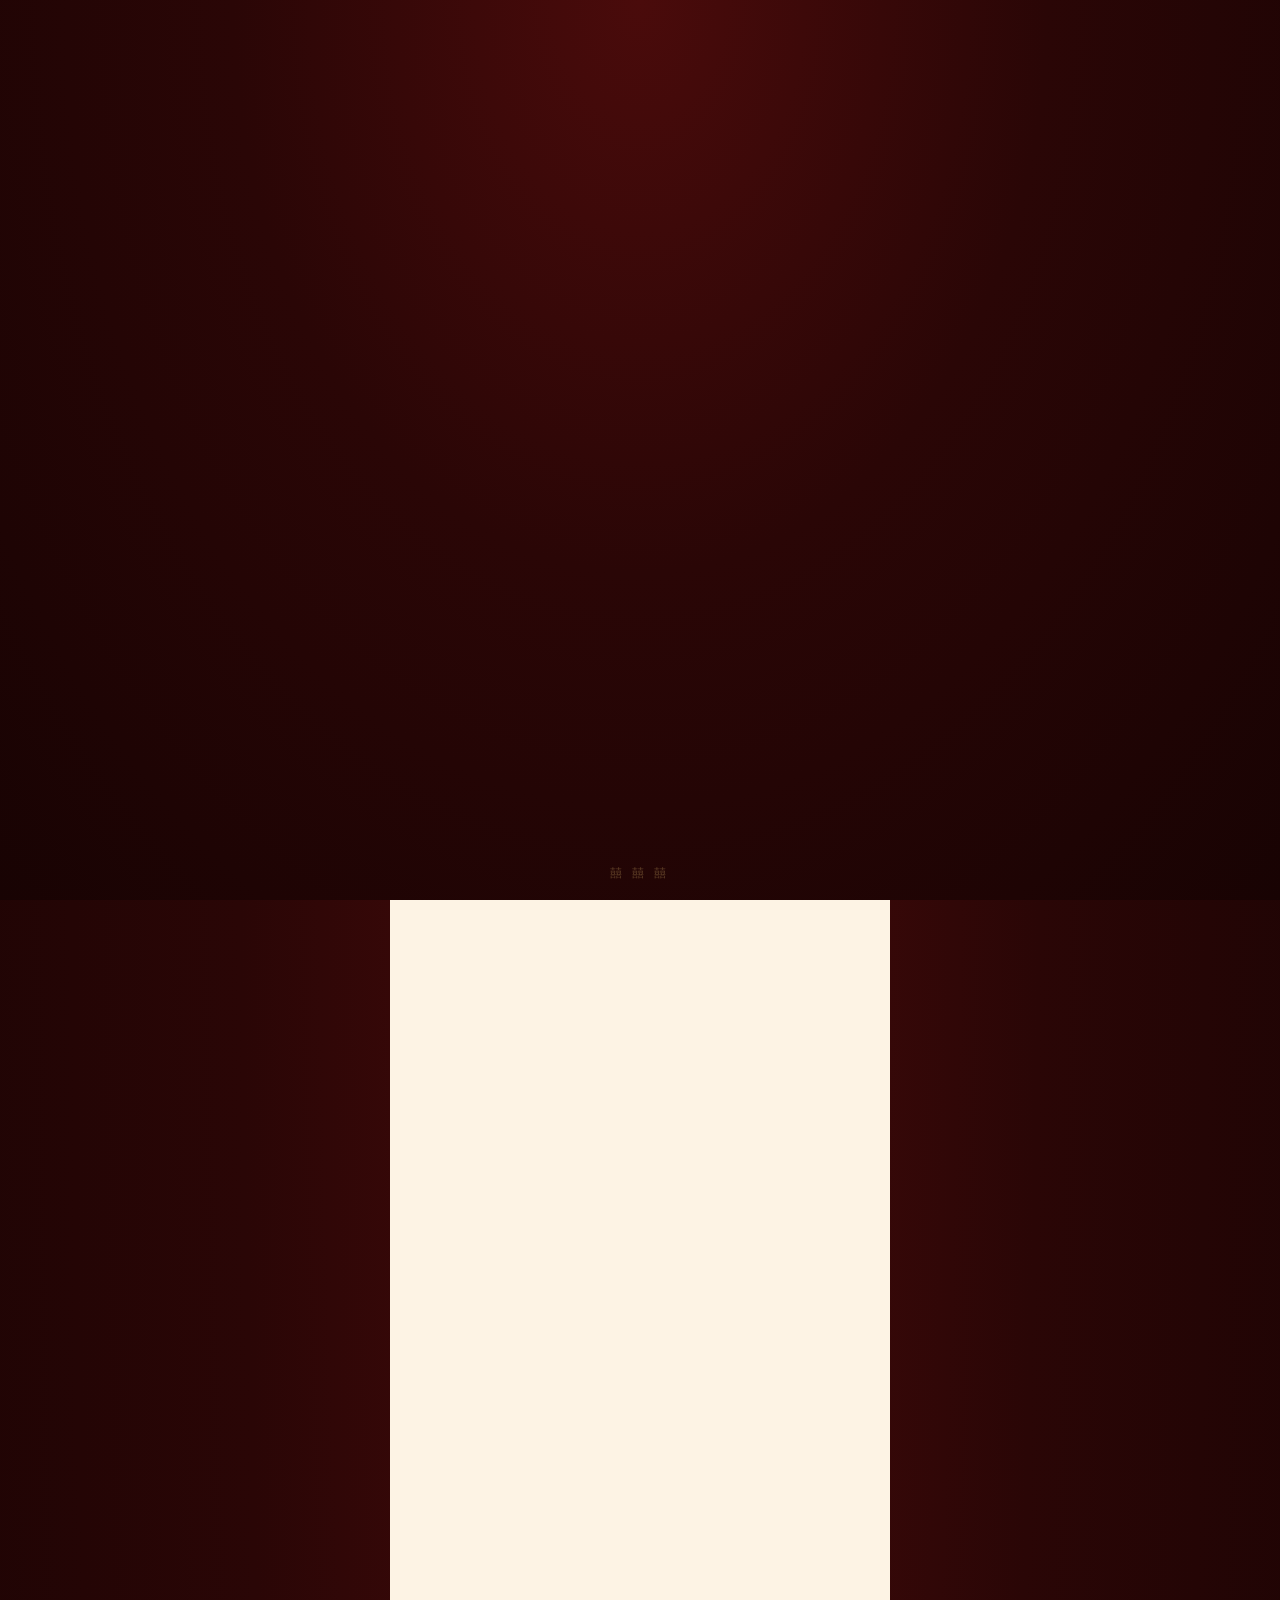
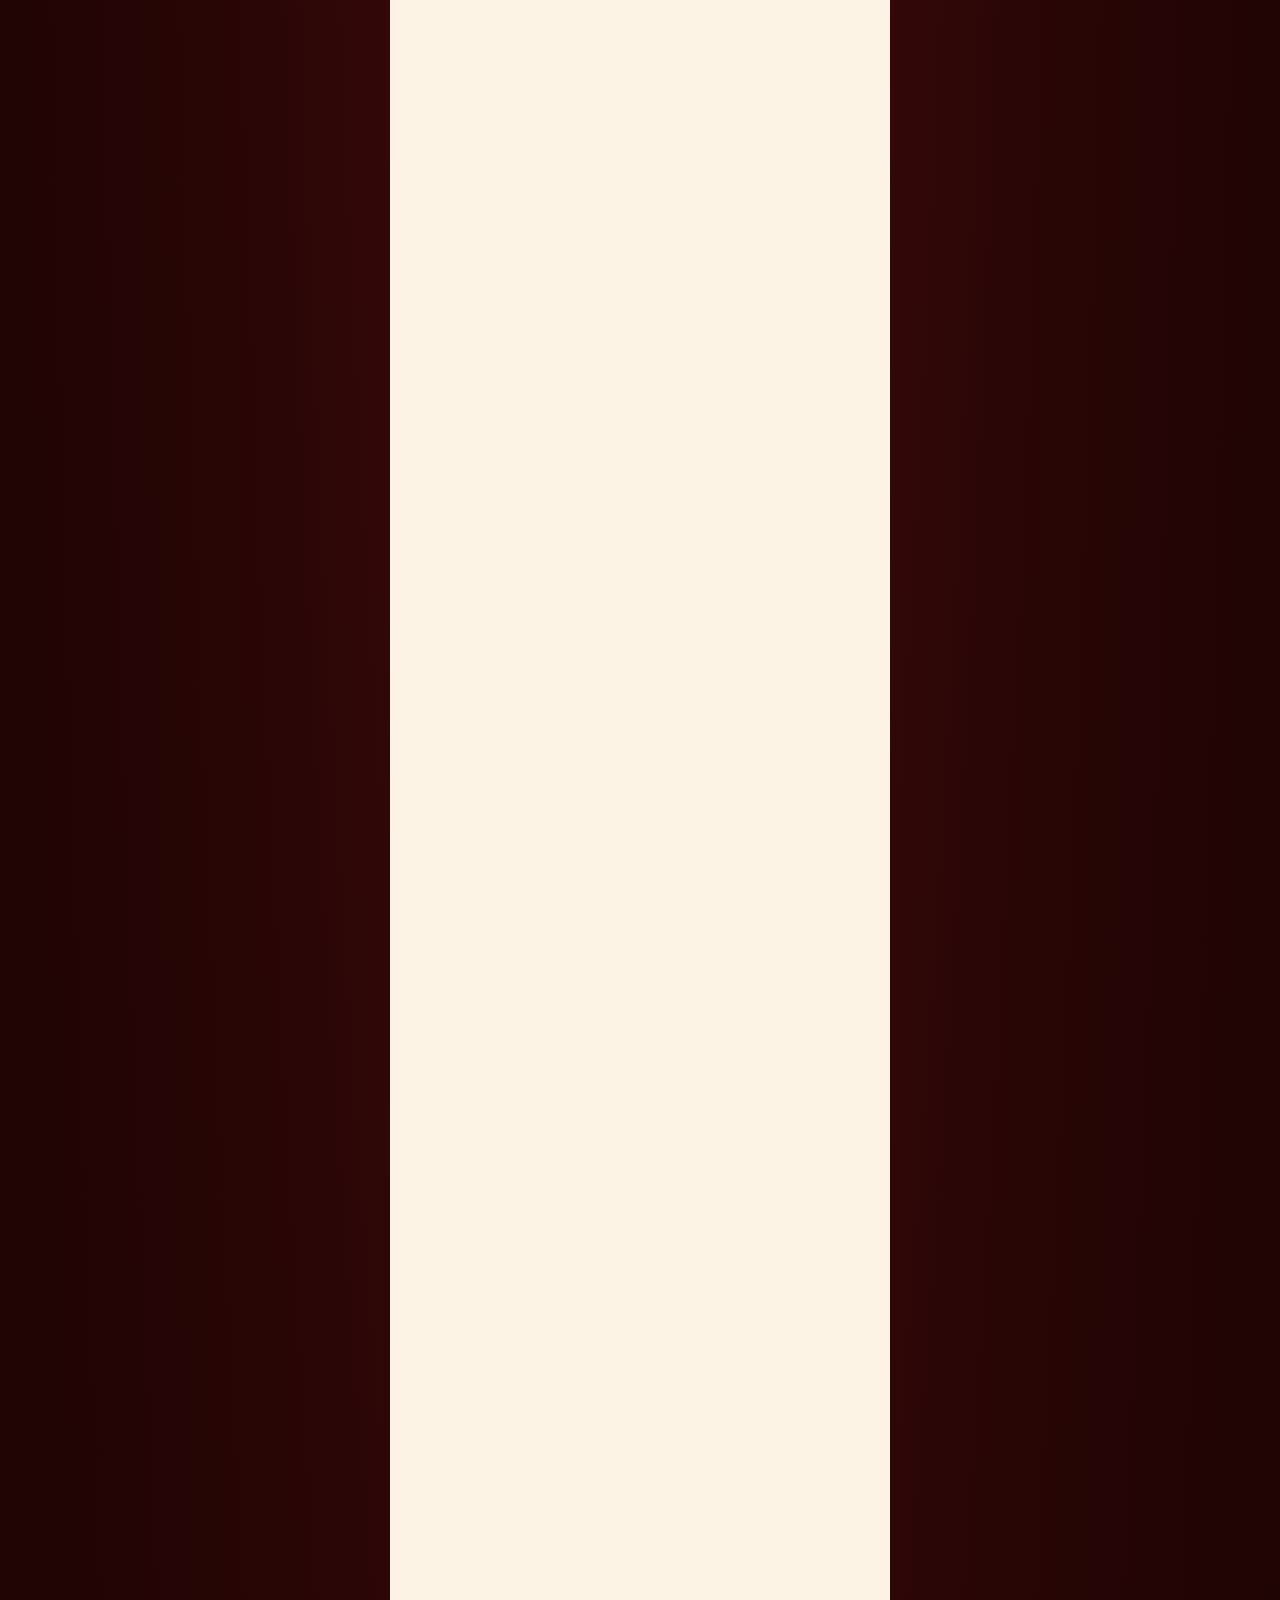
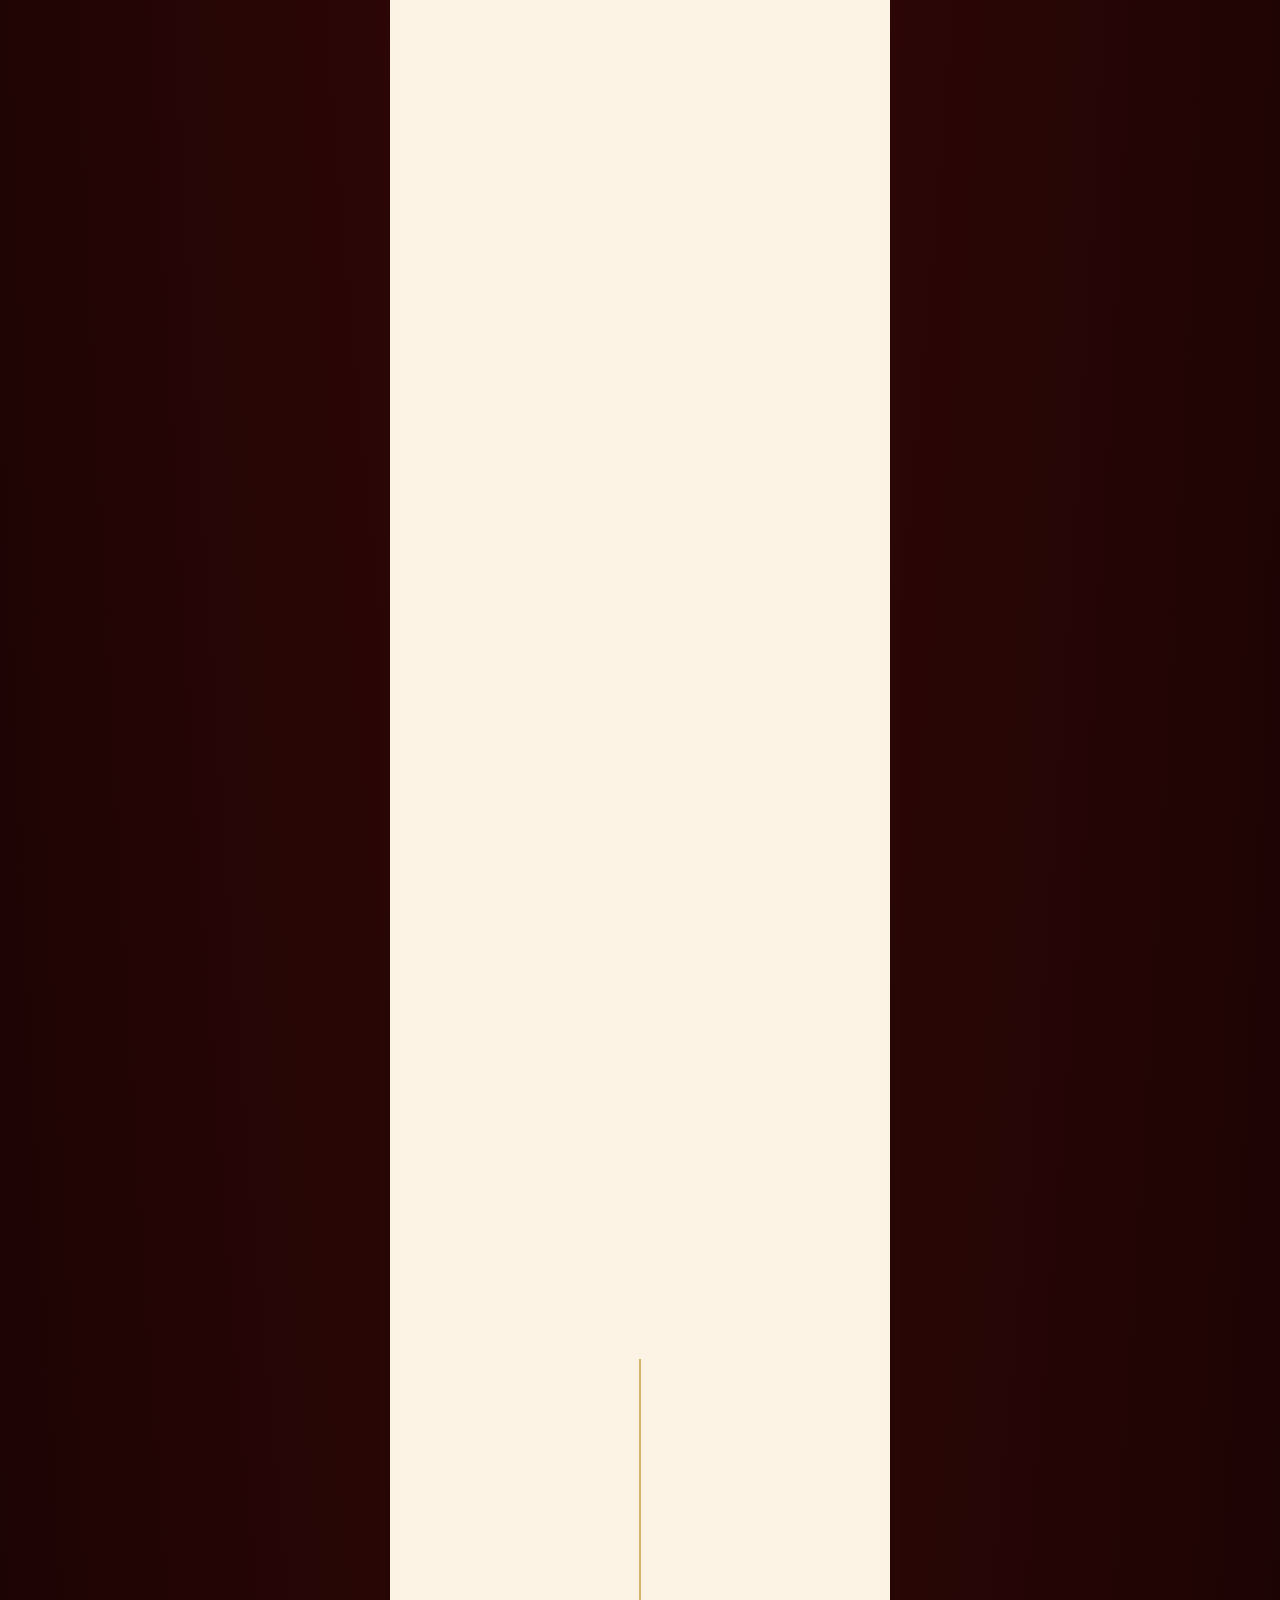
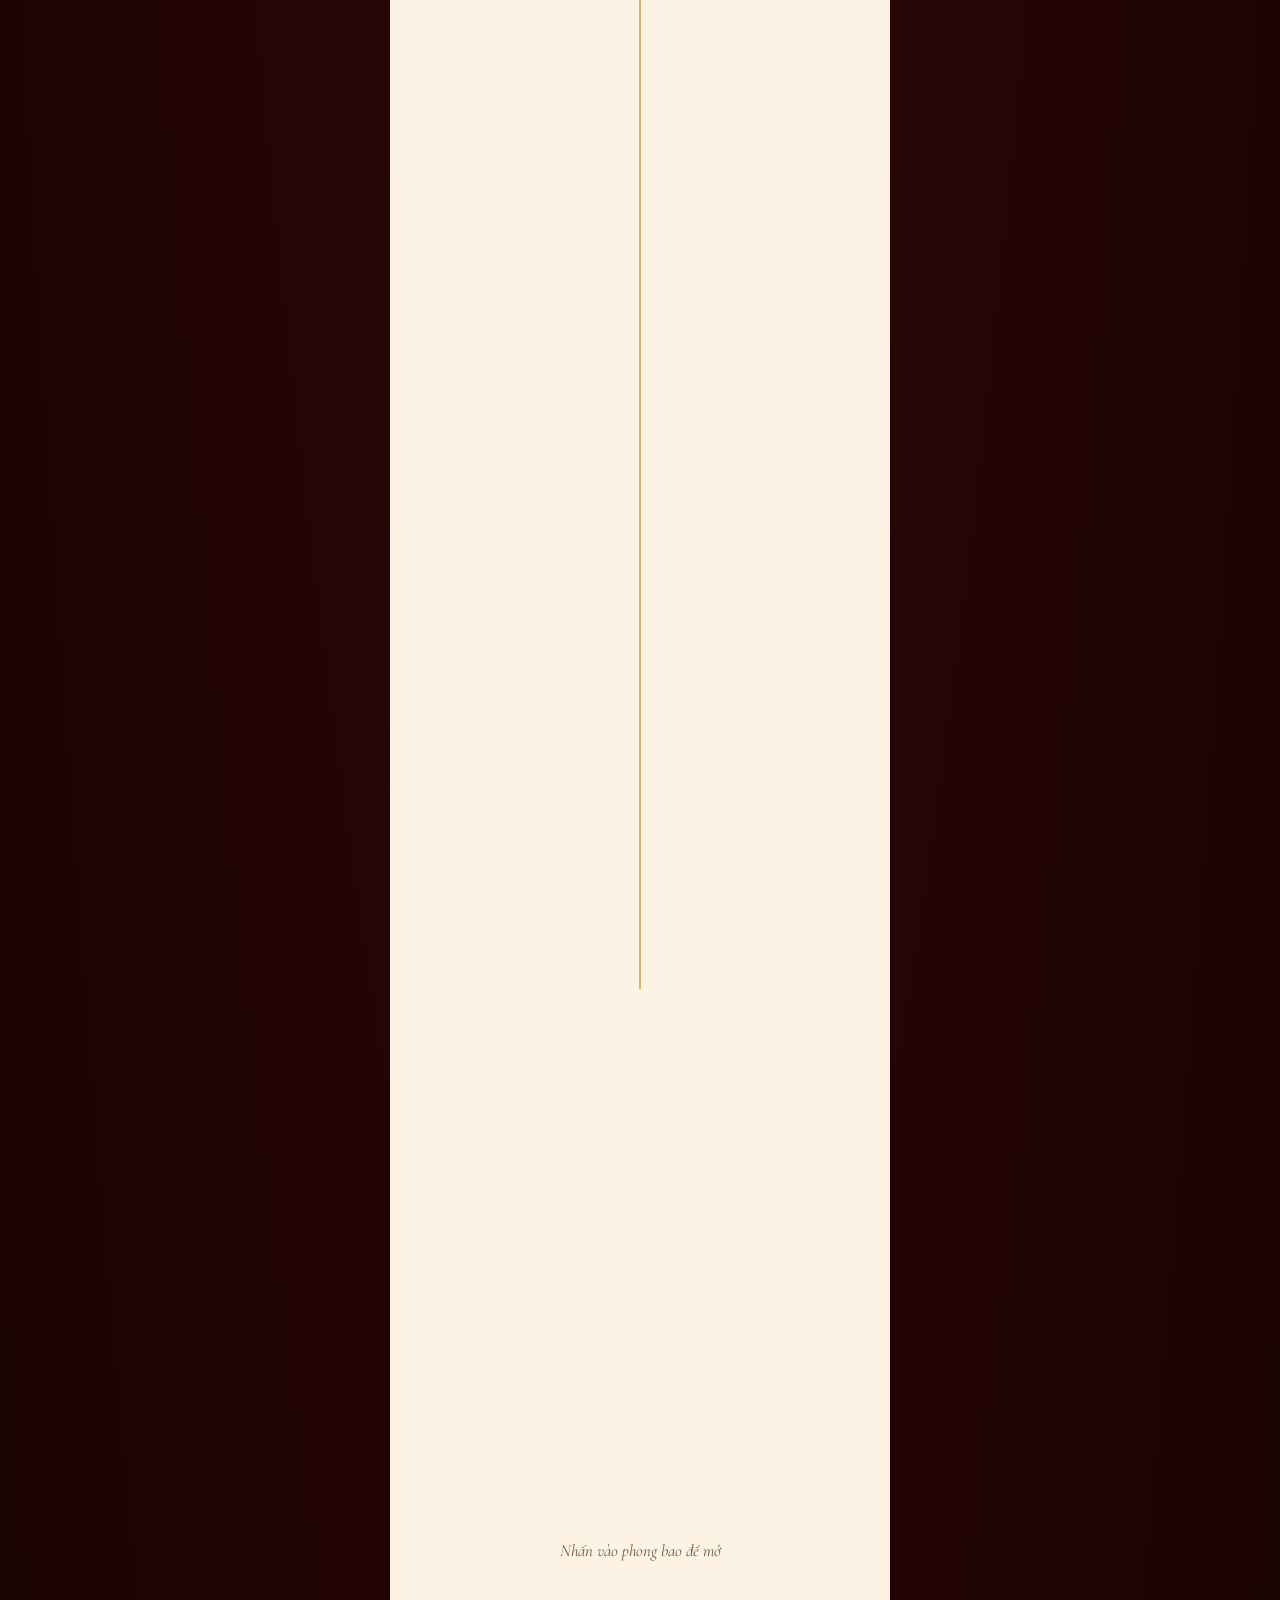
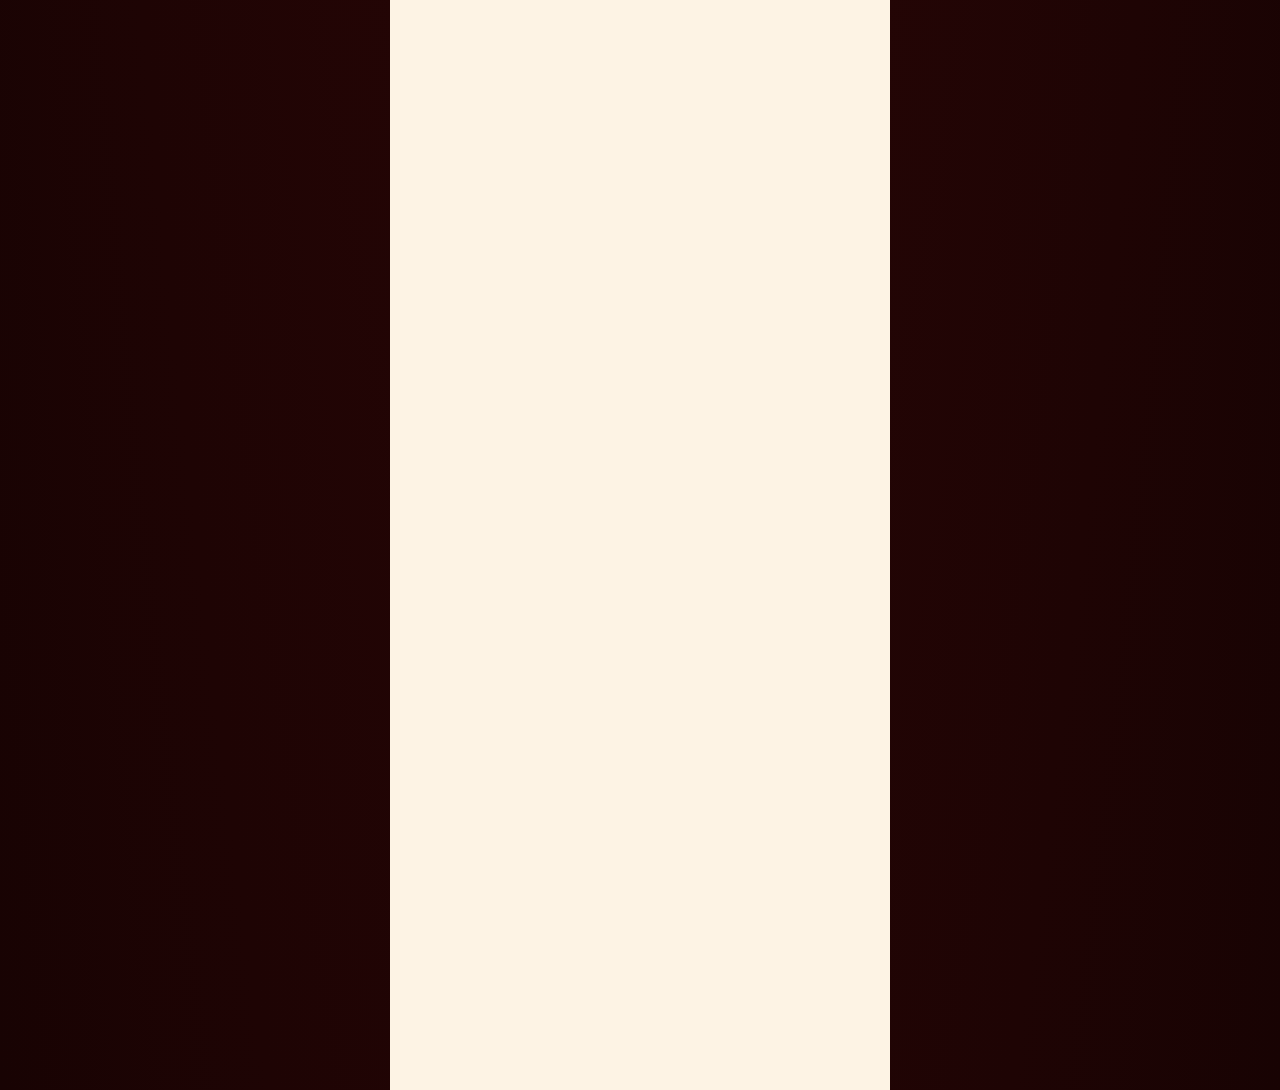
==== index.html @ af1bd942 "first commit" ====
<!DOCTYPE html>
<html lang="vi">
<head>
    <meta charset="UTF-8">
    <meta name="viewport" content="width=device-width, initial-scale=1.0">
    <title>Gia Khánh &amp; Quỳnh Anh — Thiệp Cưới</title>

    <link rel="preconnect" href="https://fonts.googleapis.com">
    <link href="https://fonts.googleapis.com/css2?family=Cormorant+Garamond:ital,wght@0,400;0,500;0,600;1,500&family=Libre+Baskerville:ital,wght@0,400;0,700&family=Inter:wght@300;400;500;600&display=swap"
          rel="stylesheet">
    <link href="https://cdn.jsdelivr.net/npm/bootstrap@5.3.3/dist/css/bootstrap.min.css" rel="stylesheet">
    <link rel="stylesheet" href="./assets/css/style.css">
</head>
<body>

<canvas id="petal-canvas"></canvas>
<canvas id="dust-canvas"></canvas>

<!-- ============ INTRO ============ -->
<div id="intro">
    <div id="invite-card">
        <div class="pattern-corner tl"></div>
        <div class="pattern-corner br"></div>

        <div class="badge-emblem" id="badge">
            <svg viewBox="0 0 60 60">
                <circle cx="30" cy="30" r="27" fill="none" stroke="#7A0C14" stroke-width="1.4"/>
                <circle cx="30" cy="30" r="21" fill="none" stroke="#7A0C14" stroke-width="1"/>
                <text x="30" y="38" text-anchor="middle" font-size="22" font-family="Libre Baskerville, serif" fill="#7A0C14">囍</text>
            </svg>
        </div>

        <!-- Tên, ngày mời, "Thân mời" được render bởi Render.renderIntro() (render.js) -->
        <h1 class="invite-names" id="names"></h1>

        <div class="divider-row" id="divider">
            <span class="line"></span>
            <span class="glyph">❀</span>
            <span class="line"></span>
        </div>

        <div class="invite-date" id="date"></div>
        <div class="invite-than-moi" id="thanmoi"></div>

        <button id="open-btn">Mở thiệp</button>
    </div>

    <div class="seal-bottom">
        <div class="glyphs">囍 囍 囍</div>
    </div>
</div>

<!-- ============ AUDIO ============ -->
<audio id="bg-music" loop preload="auto">
    <source src="./assets/audio/beautiful-in-white.mp3" type="audio/mpeg">
</audio>

<div id="music-toggle" title="Nhạc nền">
    <svg class="icon-play" viewBox="0 0 24 24">
        <rect x="4" y="10" width="3" height="6" rx="1"/>
        <rect x="10.5" y="6" width="3" height="14" rx="1"/>
        <rect x="17" y="9" width="3" height="8" rx="1"/>
    </svg>
    <svg class="icon-pause" viewBox="0 0 24 24">
        <path d="M6 5h4v14H6zM14 5h4v14h-4z"/>
    </svg>
</div>

<!-- ============ CONTENT ============ -->
<div id="content">

    <!-- ===== SECTION 1 ===== -->
    <section id="section-1">
        <div class="s1-banner">
            <div class="s1-welcome" data-reveal>Welcome To Our Wedding</div>

            <!-- Tên + vai trò cô dâu chú rể được render bởi Render.renderSection1() -->
            <div class="s1-names-row" data-reveal-scale>
                <div class="s1-side">
                    <div class="s1-role"></div>
                    <div class="s1-name"></div>
                </div>
                <div class="s1-emblem">
                    <svg viewBox="0 0 60 60">
                        <text x="30" y="40" text-anchor="middle" font-size="45" font-family="Libre Baskerville, serif"  fill="#F3D98B">囍</text>
                    </svg>
                </div>
                <div class="s1-side">
                    <div class="s1-role"></div>
                    <div class="s1-name"></div>
                </div>
            </div>
            <div class="s1-tagline" data-reveal>
                <svg viewBox="0 0 300 60" class="tagline-svg">
                    <path id="archPath" d="M 20,55 A 130,130 0 0 1 280,55" fill="none"/>
                    <text font-size="13" letter-spacing="4" fill="#F3D98B">
                        <textPath href="#archPath" startOffset="50%" text-anchor="middle"></textPath>
                    </text>
                </svg>
            </div>
        </div>

        <div class="s1-photo-wrap" data-reveal-scale>
            <div class="s1-photo-arch">
                <img src="" alt="">
            </div>
        </div>

        <div class="s1-info-banner" data-reveal-left>Thông Tin Lễ Cưới</div>

        <!-- Thông tin cha mẹ hai bên được render bởi Render.renderSection1() -->
        <div class="s1-parents-row">
            <div class="s1-parents-col" data-reveal-left>
                <div class="s1-parents-label"></div>
                <div class="s1-parents-name"></div>
                <div class="s1-parents-name"></div>
                <div class="s1-parents-addr"></div>
            </div>
            <div class="s1-parents-divider"></div>
            <div class="s1-parents-col" data-reveal-right>
                <div class="s1-parents-label"></div>
                <div class="s1-parents-name"></div>
                <div class="s1-parents-name"></div>
                <div class="s1-parents-addr"></div>
            </div>
        </div>
    </section>
    <section class="content-wrap">
        <div class="content-eyebrow" data-reveal-scale>
            <p>SAVE THE DATE</p>
        </div>

        <!-- Khối "save the date" được render bởi Render.renderSaveTheDate() -->
        <div class="couple-block" data-reveal-scale>
            <h2 class="content-title"></h2>
            <div class="couple-divider">❦</div>
            <h2 class="content-title"></h2>
        </div>
        <div class="content-divider" data-reveal-line></div>
        <div class="ceremony-block" data-reveal-flip>
            <div class="ceremony-label"></div>
            <div class="ceremony-place"></div>
            <div class="ceremony-time"></div>
        </div>
        <div class="content-divider" data-reveal-line></div>
        <div class="date-card" data-reveal-pop>
            <div class="weekday"></div>
            <div class="day"></div>
            <div class="month"></div>
            <div class="year"></div>
            <div class="lunar"></div>
        </div>
        <div class="content-divider" data-reveal-line></div>
        <div class="countdown-title" data-reveal>
            Còn lại
        </div>
        <div class="countdown" data-reveal-pop>
            <div class="count-item">
                <div class="number" id="cd-day">00</div>
                <div class="text">Ngày</div>
            </div>
            <div class="count-item">
                <div class="number" id="cd-hour">00</div>
                <div class="text">Giờ</div>
            </div>
            <div class="count-item">
                <div class="number" id="cd-minute">00</div>
                <div class="text">Phút</div>
            </div>
            <div class="count-item">
                <div class="number" id="cd-second">00</div>
                <div class="text">Giây</div>
            </div>
        </div>

        <div class="content-divider" data-reveal-line></div>

        <!-- Địa điểm tổ chức được render bởi Render.renderLocation() -->
        <div class="location-block" data-reveal-mask>

            <div class="location-title"></div>

            <div class="location-name"></div>

            <div class="map-card">

                <iframe
                        src=""
                        loading="lazy"
                        allowfullscreen
                        referrerpolicy="no-referrer-when-downgrade">
                </iframe>

            </div>

            <div class="location-address"></div>

            <a href="" target="_blank" class="btn-map">
                📍 Chỉ đường
            </a>

        </div>

        <div class="content-divider" data-reveal-line></div>

    </section>
    <section id="album">

        <div class="section-header" data-reveal>

            <div class="section-bg-title">
                OUR MEMORIES
            </div>

            <div class="section-banner">

                <div class="section-subtitle">
                    OUR MEMORIES
                </div>

                <h2 class="section-title">
                    Album Ảnh Cưới
                </h2>

                <div class="section-line">

                    <span></span>

                    <svg viewBox="0 0 50 50">
                        <path d="M25 10
                             C30 4 40 6 40 17
                             C40 28 25 39 25 39
                             C25 39 10 28 10 17
                             C10 6 20 4 25 10Z"
                              fill="#D8B36A"/>
                    </svg>

                    <span></span>

                </div>

            </div>

            <p class="section-desc">
                "Mỗi khoảnh khắc đều là<br>
                một kỷ niệm đáng nhớ."
            </p>

        </div>

        <!-- Album: danh sách ảnh được render bởi Render.renderGallery() -->
        <div class="gallery"></div>

    </section>

    <section id="timeline">
        <!-- Header -->
        <div class="section-header" data-reveal>
            <div class="section-bg-title">WEDDING TIMELINE</div>
            <div class="section-banner">
                <div class="section-subtitle">WEDDING TIMELINE</div>
                <h2 class="section-title">Lịch Trình Ngày Cưới</h2>
                <div class="section-line">
                    <span></span>
                    <svg viewBox="0 0 50 50">
                        <path d="M25 10
                             C30 4 40 6 40 17
                             C40 28 25 39 25 39
                             C25 39 10 28 10 17
                             C10 6 20 4 25 10Z"
                              fill="#D8B36A"/>
                    </svg>
                    <span></span>
                </div>
            </div>
            <p class="section-desc">"Hành trình của một ngày hạnh phúc."</p>
        </div>

        <!-- Các mốc lịch trình được render bởi Render.renderTimeline() -->
        <div class="timeline"></div>
    </section>


    <section id="envelope-section">
        <div class="envelope-eyebrow" data-reveal>Phong Bao Mừng Cưới</div>

        <div class="envelope-box" id="envelopeOpenBtn" data-reveal-scale>
            <svg viewBox="0 0 200 280" xmlns="http://www.w3.org/2000/svg">
                <defs>
                    <linearGradient id="envGrad" x1="0" y1="0" x2="0" y2="1">
                        <stop offset="0%" stop-color="#9A1018"/>
                        <stop offset="100%" stop-color="#6E0A12"/>
                    </linearGradient>
                </defs>
                <rect x="6" y="6" width="188" height="268" rx="14" fill="url(#envGrad)"/>
                <path d="M6 20 Q100 100 194 20" fill="none" stroke="#D8B36A" stroke-width="2" opacity="0.7"/>
                <!-- corner ornaments -->
                <path d="M20 26 h18 M20 26 v18" stroke="#D8B36A" stroke-width="2" fill="none"/>
                <path d="M180 26 h-18 M180 26 v18" stroke="#D8B36A" stroke-width="2" fill="none"/>
                <path d="M20 254 h18 M20 254 v-18" stroke="#D8B36A" stroke-width="2" fill="none"/>
                <path d="M180 254 h-18 M180 254 v-18" stroke="#D8B36A" stroke-width="2" fill="none"/>
                <circle cx="100" cy="150" r="46" fill="none" stroke="#D8B36A" stroke-width="2"/>
                <text x="100" y="166" text-anchor="middle" font-size="50" font-family="Libre Baskerville, serif" fill="#D8B36A">囍</text>
            </svg>
        </div>

        <div class="envelope-hint" data-reveal>Nhấn vào phong bao để mở</div>
    </section>


    <section class="pb-5" id="wishes">

        <div class="section-header" data-reveal>

            <div class="section-bg-title">
                BEST WISHES
            </div>

            <div class="section-banner">

                <div class="section-subtitle">
                    BEST WISHES
                </div>

                <h2 class="section-title">
                    Gửi Lời Chúc
                </h2>

                <div class="section-line">
                    <span></span>
                    <svg viewBox="0 0 50 50">
                        <path d="M25 10 C30 4 40 6 40 17 C40 28 25 39 25 39 C25 39 10 28 10 17 C10 6 20 4 25 10Z" fill="#D8B36A"/>
                    </svg>
                    <span></span>
                </div>

            </div>

            <p class="section-desc">
                "Một lời chúc nhỏ một niềm vui lớn."
            </p>

        </div>

        <form id="wishForm" class="wish-form" data-reveal>

            <div class="form-group">
                <label>Họ và tên</label>
                <input type="text" id="name" placeholder="Nhập họ tên của bạn">
            </div>

            <div class="form-group">
                <label>Bạn sẽ tham dự?</label>

                <div class="attend-group">
                    <label>
                        <input type="radio" name="attend" value="Có tham dự" checked>
                        Có tham dự
                    </label>

                    <label>
                        <input type="radio" name="attend" value="Không tham dự">
                        Không tham dự
                    </label>

                </div>

            </div>

            <div class="form-group">
                <label>Lời chúc</label>
                <textarea id="message" rows="5" placeholder="Viết lời chúc..."></textarea>
            </div>

            <button type="submit" class="wish-btn">
                GỬI LỜI CHÚC
            </button>

        </form>

        <div class="wish-count" data-reveal>
            ❤ <span id="wishTotal">0</span> lời chúc đã được gửi
        </div>

        <!-- Danh sách lời chúc được render bởi Render.renderWishList() -->
        <div id="wishList" class="wish-list"></div>

    </section>



</div>
<!-- Envelope Modal -->
<div class="envelope-modal-overlay" id="envelopeModal">
    <div class="envelope-modal">
        <button class="envelope-modal-close" id="envelopeCloseBtn">✕</button>

        <div class="envelope-modal-thanks">Cảm ơn tấm lòng của bạn!</div>
        <h3 class="envelope-modal-title">♥ Lì xì mừng cưới ♥</h3>
        <p class="envelope-modal-desc">
            Sự hiện diện và lời chúc của bạn<br>
            là niềm hạnh phúc lớn lao của chúng tôi.
        </p>

        <div class="envelope-modal-divider"><span></span>♥<span></span></div>

        <div class="envelope-modal-qr-label">QUÉT MÃ QR ĐỂ CHUYỂN KHOẢN</div>

        <div class="envelope-qr-frame">
            <img id="envelopeQrImg" src="" alt="Mã QR chuyển khoản">
        </div>

        <!-- Thông tin ngân hàng + QR được render bởi Render.renderEnvelope() -->
        <div class="envelope-bank-info">
            <div class="envelope-bank-row">
                <span class="k">🏦 Ngân hàng</span>
                <span class="v" id="bankNameDisplay"></span>
            </div>
            <div class="envelope-bank-row">
                <span class="k">👤 Chủ tài khoản</span>
                <span class="v" id="bankOwnerDisplay"></span>
            </div>
            <div class="envelope-bank-row">
                <span class="k">💳 Số tài khoản</span>
                <span class="v" id="bankNumberDisplay"></span>
            </div>
            <div class="envelope-bank-row">
                <span class="k">🎁 Nội dung</span>
                <span class="v" id="bankNoteDisplay"></span>
            </div>
        </div>

        <div class="envelope-modal-footer">Trân trọng cảm ơn! ♥</div>
    </div>
</div>
<!-- ============ SCRIPTS ============ -->
<script src="https://cdn.jsdelivr.net/npm/bootstrap@5.3.3/dist/js/bootstrap.bundle.min.js"></script>
<script src="https://cdnjs.cloudflare.com/ajax/libs/gsap/3.12.5/gsap.min.js"></script>
<script src="https://cdnjs.cloudflare.com/ajax/libs/gsap/3.12.5/ScrollTrigger.min.js"></script>
<script src="https://cdn.jsdelivr.net/npm/sweetalert2@11"></script>

<!-- 1) Dữ liệu / cấu hình -->
<script src="./assets/js/config.js"></script>
<!-- 2) Các hàm render dữ liệu từ config ra giao diện -->
<script src="./assets/js/render.js"></script>
<!-- 3) Xử lý sự kiện, animation, gọi API -->
<script src="./assets/js/main.js"></script>

</body>
</html>
---- assets/css/style.css ----
:root {
    --bg-dark: #2A0606;
    --bg-darker: #180303;
    --card-top: #7A0C14;
    --card-bottom: #560810;
    --cream: #FBE9C9;
    --gold: #D8B36A;
    --text-light: #F3E4D2;
    --cream-bg: #FDF3E4;
    --text-dark: #5A3A2A;
}

* {
    box-sizing: border-box;
}

html, body {
    margin: 0;
    background: var(--bg-darker);
    color: var(--text-light);
    font-family: 'Inter', sans-serif;
    overflow-x: hidden;
    background: radial-gradient(ellipse at top, #4A0B0B 0%, var(--bg-dark) 45%, var(--bg-darker) 100%);
}

::selection {
    background: var(--gold);
    color: #2A0606;
}

/* ============ INTRO ============ */
#intro {
    position: fixed;
    inset: 0;
    z-index: 9999;
    display: flex;
    align-items: center;
    justify-content: center;
    background: radial-gradient(ellipse at top, #4A0B0B 0%, var(--bg-dark) 45%, var(--bg-darker) 100%);
    padding: 30px 20px;
}

#invite-card {
    position: relative;
    width: 100%;
    max-width: 330px;
    min-height: 420px;
    border-radius: 22px;
    background: linear-gradient(160deg, var(--card-top) 0%, var(--card-bottom) 100%);
    box-shadow: 0 30px 70px -20px rgba(0, 0, 0, 0.7), 0 0 0 1px rgba(216, 179, 106, 0.15);
    overflow: hidden;
    padding: 46px 28px 38px;
    text-align: center;
    opacity: 0;
    transform: scale(0.92);
}

.pattern-corner {
    position: absolute;
    width: 140px;
    height: 140px;
    opacity: 0.16;
    background-image: repeating-linear-gradient(45deg, var(--gold) 0 6px, transparent 6px 26px),
    repeating-linear-gradient(-45deg, var(--gold) 0 6px, transparent 6px 26px);
    background-blend-mode: screen;
    pointer-events: none;
}

.pattern-corner.tl {
    top: -30px;
    left: -30px;
}

.pattern-corner.br {
    bottom: -30px;
    right: -30px;
    transform: rotate(180deg);
}

.badge-emblem {
    width: 70px;
    height: 70px;
    margin: 0 auto 22px;
    border-radius: 50%;
    background: radial-gradient(circle, #FBE9C9 0%, #EBD8AE 100%);
    box-shadow: 0 0 0 1px rgba(216, 179, 106, 0.5), 0 0 24px 4px rgba(251, 233, 201, 0.35);
    display: flex;
    align-items: center;
    justify-content: center;
    position: relative;
    z-index: 2;
    opacity: 0;
    transform: scale(0.7);
}

.badge-emblem svg {
    width: 38px;
    height: 38px;
}

.invite-names {
    font-family: 'Cormorant Garamond', serif;
    font-weight: 600;
    font-size: 1.7rem;
    line-height: 1.4;
    color: var(--cream);
    position: relative;
    z-index: 2;
    opacity: 0;
}

.invite-names .amp {
    display: block;
    font-size: 0.7em;
    color: var(--gold);
    margin: 2px 0;
}

.divider-row {
    display: flex;
    align-items: center;
    justify-content: center;
    gap: 10px;
    margin: 18px 0;
    position: relative;
    z-index: 2;
    opacity: 0;
}

.divider-row .line {
    width: 46px;
    height: 1px;
    background: rgba(216, 179, 106, 0.6);
}

.divider-row .glyph {
    font-size: 0.85rem;
    color: var(--gold);
}

.invite-date {
    font-family: 'Inter', sans-serif;
    font-size: 0.98rem;
    letter-spacing: 0.04em;
    color: var(--text-light);
    position: relative;
    z-index: 2;
    opacity: 0;
}

.invite-than-moi {
    margin-top: 14px;
    font-family: 'Libre Baskerville', serif;
    font-size: 1rem;
    color: var(--gold);
    letter-spacing: 0.08em;
    position: relative;
    z-index: 2;
    opacity: 0;
}

#open-btn {
    margin-top: 30px;
    position: relative;
    z-index: 2;
    background: var(--cream);
    color: #7A0C14;
    border: none;
    font-family: 'Libre Baskerville', serif;
    font-weight: 700;
    font-size: 0.92rem;
    letter-spacing: 0.04em;
    padding: 13px 40px;
    border-radius: 30px;
    box-shadow: 0 10px 24px -6px rgba(251, 233, 201, 0.45);
    opacity: 0;
    pointer-events: none;
    transition: transform .25s ease, box-shadow .25s ease;
}

#open-btn:hover {
    transform: translateY(-2px);
    box-shadow: 0 14px 30px -6px rgba(251, 233, 201, 0.6);
}

#open-btn.is-ready {
    pointer-events: auto;
}

.seal-bottom {
    position: fixed;
    bottom: 18px;
    left: 50%;
    transform: translateX(-50%);
    display: flex;
    flex-direction: column;
    align-items: center;
    gap: 6px;
    opacity: 0.35;
    z-index: 1;
}

.seal-bottom .glyphs {
    font-size: 0.75rem;
    letter-spacing: 0.3em;
    color: var(--gold);
}

#petal-canvas, #dust-canvas {
    position: fixed;
    inset: 0;
    width: 100%;
    height: 100%;
    pointer-events: none;
}

#petal-canvas {
    z-index: 9998;
}

#dust-canvas {
    z-index: 9997;
}

#music-toggle {
    position: fixed;
    bottom: 22px;
    right: 22px;
    z-index: 10000;
    width: 46px;
    height: 46px;
    border-radius: 50%;
    border: none;
    background: radial-gradient(circle at 35% 30%, #9A1018, #5C0810);
    box-shadow: 0 8px 20px -4px rgba(0, 0, 0, 0.5);
    display: flex;
    align-items: center;
    justify-content: center;
    cursor: pointer;
    visibility: hidden;
}

#music-toggle svg {
    width: 18px;
    height: 18px;
    fill: var(--cream);
}

#music-toggle.playing svg.icon-play {
    display: none;
}

#music-toggle:not(.playing) svg.icon-pause {
    display: none;
}

/* ============ CONTENT ============ */
#content {
    background: var(--cream-bg);
    min-height: 100vh;
    max-width: 500px;
    margin: 0 auto;
}

#content::before{
    content: "囍";
    position: absolute;
    top: 159px;
    right: 27px;
    font-family: "Noto Serif SC", serif;
    font-size: 150px;
    color: rgb(140 15 24 / 8%);
    transform: rotate(-15deg);
    pointer-events: none;
    user-select: none;
}

#content::after{
    content: "囍";
    position: absolute;
    bottom: 180px;
    left: -40px;

    font-family: "Noto Serif SC", serif;
    font-size: 220px;
    color: rgba(140,15,24,.08);

    transform: rotate(12deg);

    pointer-events: none;
}
.content-wrap {
    max-width: 480px;
    margin: 0 auto;
    padding: 40px 24px 30px;
    text-align: center;
}

.content-eyebrow {
    font-family: 'Libre Baskerville', serif;
    letter-spacing: 0.3em;
    text-transform: uppercase;
    font-size: 0.72rem;
    color: var(--primary, #8C0F18);
    margin-bottom: 10px;
}

.content-title {
    font-family: 'Cormorant Garamond', serif;
    font-weight: 600;
    font-size: 2.4rem;
    color: #8C0F18;
    margin-bottom: 18px;
}

.content-body {
    font-family: 'Cormorant Garamond', serif;
    font-style: italic;
    font-size: 1.15rem;
    line-height: 1.8;
    color: var(--text-dark);
    opacity: 0.92;
}

.content-divider {
    width: 60px;
    height: 1px;
    background: #8C0F18;
    margin: 30px auto;
    opacity: 0.5;
}

.info-grid {
    display: flex;
    justify-content: center;
    gap: 40px;
    margin-top: 36px;
    flex-wrap: wrap;
}

.info-item .label {
    font-size: 0.7rem;
    letter-spacing: 0.2em;
    text-transform: uppercase;
    color: #8C0F18;
    margin-bottom: 6px;
}

.info-item .value {
    font-family: 'Cormorant Garamond', serif;
    font-size: 1.25rem;
    color: var(--text-dark);
}

[data-reveal] {
    opacity: 0;
    transform: translateY(24px);
}

/* ---- additional reveal-direction variants: effects only, layout untouched ---- */
[data-reveal-left]  { opacity: 0; transform: translateX(-70px); }
[data-reveal-right] { opacity: 0; transform: translateX(70px); }
[data-reveal-scale] { opacity: 0; transform: scale(.7); }
[data-reveal-pop]   { opacity: 0; transform: scale(.4) translateY(20px); }
[data-reveal-flip]  { opacity: 0; transform: perspective(700px) rotateX(-65deg); transform-origin: top center; }
[data-reveal-mask]  { opacity: 0; clip-path: inset(0 0 100% 0); }
[data-reveal-line]  { opacity: 1; width: 0 !important; }
[data-reveal-rotate-l] { opacity: 0; transform: rotate(-9deg) translateY(40px) scale(.85); }
[data-reveal-rotate-r] { opacity: 0; transform: rotate(9deg) translateY(40px) scale(.85); }

/* ============ SECTION 1 ============ */
#section-1 {
    background: var(--cream-bg);
}

.s1-banner {
    position: relative;
    background: linear-gradient(180deg, #6E0A12 0%, #87101A 100%);
    padding: 36px 20px 60px;
    text-align: center;
    overflow: hidden;
    border-radius: 0px 0px 150px 150px;
}

.s1-welcome {
    font-family: 'Libre Baskerville', serif;
    font-size: 0.72rem;
    letter-spacing: 0.3em;
    color: var(--gold);
    margin-bottom: 18px;
}

.s1-names-row {
    display: flex;
    align-items: center;
    justify-content: center;
    gap: 18px;
}

.s1-side {
    flex: 1;
    max-width: 130px;
}

.s1-role {
    font-family: 'Inter', sans-serif;
    font-size: 0.68rem;
    letter-spacing: 0.15em;
    color: var(--cream);
    opacity: 0.85;
    margin-bottom: 4px;
}

.s1-name {
    font-family: 'Libre Baskerville', serif;
    font-weight: 700;
    font-size: 1.05rem;
    color: var(--cream);
    letter-spacing: 0.02em;
}

.s1-emblem {
    width: 54px;
    flex-shrink: 0;
}

.s1-emblem svg {
    width: 100%;
    height: auto;
}

.s1-tagline {
    position: relative;
    z-index: 2;
    margin-top: 6px;
}

.tagline-svg {
    width: 240px;
    max-width: 80%;
}

.s1-photo-wrap {
    display: flex;
    justify-content: center;
    margin-top: -86px;
    position: relative;
    z-index: 3;
    padding: 0 20px;
}

.s1-photo-arch {
    width: 282px;
    height: 410px;
    border-radius: 140px 140px 8px 8px;
    overflow: hidden;
    box-shadow: 0 20px 50px -16px rgba(0, 0, 0, 0.35);
    border: 3px solid var(--cream-bg);
}

.s1-photo-arch img {
    width: 100%;
    height: 100%;
    object-fit: cover;
}
.wedding-curve-wrapper{
    pointer-events:none;
    z-index:4;
}
.wedding-curve{
    width:220px;
    max-width:100%;
    margin:0 auto;
}
.curve-text{
    font-family:'Libre Baskerville',serif;
    font-size:13px;
    letter-spacing:4px;
    fill:var(--cream);
}
.s1-info-banner {
    margin-top: 40px;
    background: linear-gradient(180deg, #6E0A12 0%, #87101A 100%);
    color: var(--cream);
    text-align: center;
    font-family: 'Libre Baskerville', serif;
    font-weight: 700;
    letter-spacing: 0.08em;
    font-size: 1.1rem;
    padding: 18px 0;
}

.s1-parents-row {
    display: flex;
    justify-content: center;
    gap: 0;
    padding: 32px 20px 50px;
    background: var(--cream-bg);
}

.s1-parents-col {
    flex: 1;
    max-width: 180px;
    text-align: center;
}

.s1-parents-label {
    font-family: 'Cormorant Garamond', serif;
    font-style: italic;
    font-size: 0.95rem;
    color: var(--text-dark);
    opacity: 0.85;
    margin-bottom: 6px;
}

.s1-parents-name {
    font-family: 'Cormorant Garamond', serif;
    font-weight: 700;
    font-size: 1.1rem;
    color: #8C0F18;
}

.s1-parents-addr {
    margin-top: 10px;
    font-family: 'Inter', sans-serif;
    font-size: 0.72rem;
    line-height: 1.6;
    color: var(--text-dark);
    opacity: 0.8;
}

.s1-parents-divider {
    width: 1px;
    background: rgba(140, 15, 24, 0.3);
    margin: 0 18px;
}
.role{
    font-size:.75rem;
    letter-spacing:.25em;
    color:#8C0F18;
    margin-bottom:8px;
}

.couple-divider{
    font-size:26px;
    color:#D8B36A;
    margin:18px 0;
}

.ceremony-label{
    font-family:'Libre Baskerville',serif;
    font-size:.85rem;
    letter-spacing:.15em;
    line-height:2;
    color:#8C0F18;
}

.ceremony-place{
    font-family:'Cormorant Garamond',serif;
    font-size:2rem;
    font-weight:700;
    color:#8C0F18;
    margin:15px 0;
}

.ceremony-time{
    font-family:'Libre Baskerville',serif;
    color:#5A3A2A;
}

.ceremony-time span{
    display:block;
    font-size:2.4rem;
    font-family:'Cormorant Garamond',serif;
    color:#8C0F18;
}

.date-card{
    text-align:center;
}

.weekday{
    letter-spacing:.3em;
    font-size:.75rem;
    color:#8C0F18;
}

.day{
    font-size:5rem;
    line-height:1;
    font-family:'Cormorant Garamond',serif;
    color:#8C0F18;
}

.month,
.year{
    font-family:'Libre Baskerville',serif;
    letter-spacing:.15em;
    color:#5A3A2A;
    margin-top:6px;
}

.lunar{
    margin-top:15px;
    font-style:italic;
    color:#777;
    font-size:.9rem;
}

.countdown-title{
    font-family:'Libre Baskerville',serif;
    letter-spacing:.25em;
    color:#8C0F18;
    margin-bottom:25px;
}

.countdown{
    display:flex;
    justify-content:center;
    gap:16px;
    flex-wrap:wrap;
}

.count-item{
    width:82px;
    padding:18px 10px;
    border-radius:18px;
    background:#fff;
    box-shadow:0 8px 20px rgba(0,0,0,.05);
    border:1px solid rgba(140,15,24,.12);
}

.count-item .number{
    font-family:'Cormorant Garamond',serif;
    font-size:2rem;
    color:#8C0F18;
    font-weight:700;
}

.count-item .text{
    margin-top:8px;
    font-size:.75rem;
    letter-spacing:.15em;
    color:#666;
}

.location-block{
    text-align:center;
    margin:10px 0;
}

.location-title{
    font-family:'Libre Baskerville',serif;
    font-size:.75rem;
    letter-spacing:.28em;
    color:#8C0F18;
    margin-bottom:14px;
}

.location-name{
    font-family:'Cormorant Garamond',serif;
    font-size:2rem;
    font-weight:700;
    color:#8C0F18;
}

.location-address{
    margin-top:14px;
    font-size:.95rem;
    line-height:1.9;
    color:#5A3A2A;
}

.location-note{
    margin-top:18px;
    font-style:italic;
    color:#8a7b73;
}

.location-buttons{
    display:flex;
    justify-content:center;
    gap:12px;
    margin-top:26px;
    flex-wrap:wrap;
}

.btn-location,
.btn-calendar{
    text-decoration:none;
    padding:12px 22px;
    border-radius:999px;
    border:1px solid rgba(140,15,24,.15);
    background:#fff;
    color:#8C0F18;
    font-family:'Libre Baskerville',serif;
    font-size:.82rem;
    transition:.3s;
}

.btn-location:hover,
.btn-calendar:hover{
    background:#8C0F18;
    color:#fff;
    transform:translateY(-2px);
}
.map-card{
    margin:25px 0 18px;
    border-radius:22px;
    overflow:hidden;
    box-shadow:0 15px 35px rgba(0,0,0,.08);
    border:4px solid #fff;
}

.map-card iframe{
    display:block;
    width:100%;
    height:260px;
    border:0;
}

.location-address{
    margin-top:18px;
    line-height:1.8;
    color:#5A3A2A;
    font-size:.95rem;
}

.btn-map{
    display:inline-flex;
    align-items:center;
    justify-content:center;
    margin-top:24px;
    padding:14px 34px;
    border-radius:999px;
    background:#8C0F18;
    color:#fff;
    text-decoration:none;
    font-family:'Libre Baskerville',serif;
    transition:.3s;
}

.btn-map:hover{
    transform:translateY(-2px);
    background:#700b14;
}
#album{

    position:relative;

    padding:20px 22px;

    background:#FDF3E4;

    overflow:hidden;

}

/* watermark */

.section-bg-title{

    position:absolute;

    top:-5px;

    left:50%;

    transform:translateX(-50%);

    font-size:58px;

    letter-spacing:.18em;

    color:rgba(122,12,20,.05);

    font-family:'Libre Baskerville',serif;

    white-space:nowrap;

    pointer-events:none;

}

/* Banner */

.section-banner{

    width:calc(100% + 44px);

    margin-left:-22px;

    background:linear-gradient(180deg,#8C0F18,#780C14);

    padding:18px 25px 28px;

    text-align:center;

    box-shadow:
            inset 0 1px rgba(255,255,255,.1),
            0 10px 30px rgba(0,0,0,.08);

}

.section-subtitle{

    color:#E6C98D;

    font-size:.78rem;

    letter-spacing:.32em;

    font-family:'Libre Baskerville',serif;

}

.section-title{

    margin:8px 0;

    color:#FDF3E4;

    font-size:2.4rem;

    font-family:'Cormorant Garamond',serif;

    font-weight:600;

}

.section-line{

    display:flex;

    justify-content:center;

    align-items:center;

    gap:15px;

}

.section-line span{

    width:70px;

    height:1px;

    background:rgba(255,255,255,.35);

}

.section-line svg{

    width:18px;

    height:18px;

}

/* Quote */

.section-desc{

    margin:40px auto 55px;

    max-width:280px;

    text-align:center;

    font-family:'Cormorant Garamond',serif;

    font-style:italic;

    font-size:1.15rem;

    line-height:1.8;

    color:#7A5A48;

}

/* Gallery */

.gallery{

    display:grid;

    grid-template-columns:repeat(2,1fr);

    gap:18px;

}

.gallery-large{

    grid-column:1/span 2;

}

.gallery-item{

    overflow:hidden;

    border-radius:26px;

    background:white;

    border:5px solid #fff;

    box-shadow:0 18px 35px rgba(0,0,0,.08);

}

.gallery-item img{

    width:100%;

    height:100%;

    display:block;

    object-fit:cover;

    transition:.7s;

}

.gallery-large img{

    height:400px;

}

.gallery-item:not(.gallery-large) img{

    height:220px;

}

.gallery-item:hover img{

    transform:scale(1.08);

}

#timeline{

    padding:90px 22px;

    background:#FDF3E4;

    position:relative;

}

.timeline{
    position:relative;
    max-width:520px;
    margin:0 auto;
    padding:20px 0;
}

.timeline-line{
    position:absolute;
    left:50%;
    top:0;
    bottom:0;
    width:2px;
    background:#D8B36A;
    transform:translateX(-50%);
}

.timeline-item{
    position:relative;
    display:flex;
    margin-bottom:30px;
}

.timeline-item.left{
    justify-content:flex-start;
    padding-right:50%;
}

.timeline-item.right{
    justify-content:flex-end;
    padding-left:50%;
}

.timeline-card{
    width:90%;
    background:#fff;
    border-radius:18px;
    padding:18px;
    box-shadow:0 12px 28px rgba(0,0,0,.08);
    position:relative;
}

.timeline-dot{
    position:absolute;
    left:50%;
    top:34px;
    width:16px;
    height:16px;
    border-radius:50%;
    background:#8C0F18;
    border:4px solid #FDF3E4;
    box-shadow:0 0 0 2px #D8B36A;
    transform:translateX(-50%);
}

.time{
    display:block;
    font-family:'Cormorant Garamond',serif;
    font-size:34px;
    color:#8C0F18;
    font-weight:700;
    line-height:1;
}

.timeline-card h3{
    margin:8px 0 6px;
    font-family:'Cormorant Garamond',serif;
    font-size:24px;
    color:#8C0F18;
}

.place{
    display:block;
    margin-bottom:10px;
    font-size:.72rem;
    letter-spacing:.18em;
    color:#D8B36A;
}

.timeline-card p{
    margin:0;
    font-size:.9rem;
    line-height:1.7;
    color:#6B5B53;
}

.timeline-item.left .timeline-card::after{
    content:"";
    position:absolute;
    top:34px;
    right:-10px;
    border:10px solid transparent;
    border-left-color:#fff;
}

.timeline-item.right .timeline-card::after{
    content:"";
    position:absolute;
    top:34px;
    left:-10px;
    border:10px solid transparent;
    border-right-color:#fff;
}
#wishes{
    padding:100px 22px;
    background:#FDF3E4;
}

.wish-form{
    background:#fff;
    border-radius:26px;
    padding:28px;
    box-shadow:0 15px 35px rgba(0,0,0,.08);
}

.form-group{
    margin-bottom:22px;
}

.form-group label{
    display:block;
    margin-bottom:10px;
    color:#8C0F18;
    font-weight:600;
}

.form-group input[type=text],
.form-group textarea{
    width:100%;
    border:1px solid #eee;
    border-radius:16px;
    padding:15px;
    font-size:15px;
    outline:none;
    transition:.3s;
    background:#fff;
}

.form-group input:focus,
.form-group textarea:focus{
    border-color:#8C0F18;
}

textarea{
    resize:none;
}

.attend-group{
    display:flex;
    gap:25px;
    margin-top:10px;
}

.attend-group label{
    display:flex;
    align-items:center;
    gap:8px;
    margin:0;
    color:#666;
    font-weight:400;
}

.wish-btn{
    width:100%;
    border:none;
    border-radius:999px;
    background:#8C0F18;
    color:#fff;
    padding:15px;
    font-size:15px;
    letter-spacing:.15em;
    cursor:pointer;
    transition:.3s;
}

.wish-btn:hover{
    background:#6f0913;
}

.wish-count{
    text-align:center;
    margin:50px 0 30px;
    font-family:'Cormorant Garamond',serif;
    font-size:30px;
    color:#8C0F18;
}

.wish-list{
    display:grid;
    gap:18px;
}

.wish-card{
    background:#fff;
    border-radius:24px;
    padding:22px;
    margin-bottom:18px;
    box-shadow:0 12px 30px rgba(0,0,0,.08);
    border:1px solid rgba(140,15,24,.08);
    transition:.35s;
}

.wish-card:hover{
    transform:translateY(-4px);
    box-shadow:0 18px 40px rgba(0,0,0,.12);
}

.wish-top{
    display:flex;
    align-items:center;
    gap:15px;
}

.wish-avatar{
    width:54px;
    height:54px;
    border-radius:50%;
    background:#8C0F18;
    color:#fff;
    display:flex;
    align-items:center;
    justify-content:center;
    font-size:24px;
    font-family:'Cormorant Garamond',serif;
    flex-shrink:0;
}

.wish-user{
    flex:1;
}

.wish-name{
    font-size:1.3rem;
    color:#8C0F18;
    font-family:'Cormorant Garamond',serif;
    font-weight:700;
}

.wish-attend{
    margin-top:6px;
    display:inline-block;
    padding:4px 12px;
    border-radius:999px;
    font-size:.78rem;
}

.wish-attend.yes{
    background:#F7EFE3;
    color:#8C0F18;
}

.wish-attend.no{
    background:#F3F3F3;
    color:#666;
}

.wish-divider{
    width:100%;
    height:1px;
    margin:18px 0;
    background:linear-gradient(to right,transparent,#D8B36A,transparent);
}

.wish-message{
    line-height:1.9;
    color:#5A4A42;
    font-style:italic;
    font-size:1rem;
}

.wish-footer{
    margin-top:18px;
    text-align:right;
    color:#999;
    font-size:.82rem;
}
/* ============ PHONG BAO MUNG CUOI ============ */
/* ============ PHONG BAO MUNG CUOI ============ */
#envelope-section{
    padding:80px 22px 100px;
    background:var(--cream-bg);
    text-align:center;
    position:relative;
    overflow:hidden;
}

.envelope-eyebrow{
    font-family:'Libre Baskerville',serif;
    letter-spacing:.3em;
    text-transform:uppercase;
    font-size:.78rem;
    color:#8C0F18;
    margin-bottom:34px;
}

.envelope-box{
    width:200px;
    margin:0 auto;
    cursor:pointer;
    position:relative;
    transition:transform .3s ease;
}

.envelope-box:hover{
    transform:translateY(-4px);
}

.envelope-box svg{
    width:100%;
    height:auto;
    filter:drop-shadow(0 18px 30px rgba(140,15,24,.25));
}

.envelope-hint{
    margin-top:22px;
    font-family:'Cormorant Garamond',serif;
    font-style:italic;
    font-size:1.05rem;
    color:#5A3A2A;
    opacity:.85;
}
.envelope-box{
    width:200px;
    margin:0 auto;
    cursor:pointer;
    position:relative;
    transform-origin:50% 85%;
    animation:envelope-shake 2.8s ease-in-out infinite;
}

.envelope-box:hover{
    animation-play-state:paused;
    transform:translateY(-4px) rotate(0deg);
}

.envelope-box svg{
    width:100%;
    height:auto;
    filter:drop-shadow(0 18px 30px rgba(140,15,24,.25));
}

@keyframes envelope-shake{
    0%, 100%   { transform: rotate(0deg); }
    4%         { transform: rotate(-7deg); }
    8%         { transform: rotate(6deg); }
    12%        { transform: rotate(-5deg); }
    16%        { transform: rotate(4deg); }
    20%        { transform: rotate(-2deg); }
    24%        { transform: rotate(0deg); }
    100%       { transform: rotate(0deg); }
}
/* ---- Modal overlay ---- */
.envelope-modal-overlay{
    position:fixed;
    inset:0;
    z-index:10001;
    background:rgba(20,4,4,.78);
    display:flex;
    align-items:center;
    justify-content:center;
    padding:20px;
    opacity:0;
    pointer-events:none;
    transition:opacity .35s ease;
    backdrop-filter:blur(3px);
}

.envelope-modal-overlay.is-open{
    opacity:1;
    pointer-events:auto;
}

.envelope-modal{
    position:relative;
    width:100%;
    max-width:380px;
    background:var(--cream-bg);
    border-radius:26px;
    padding:34px 26px 28px;
    text-align:center;
    box-shadow:0 30px 80px -20px rgba(0,0,0,.6);
    transform:translateY(30px) scale(.95);
    transition:transform .4s cubic-bezier(.2,.9,.3,1.3);
    max-height:90vh;
    overflow-y:auto;
}

.envelope-modal-overlay.is-open .envelope-modal{
    transform:translateY(0) scale(1);
}

.envelope-modal-close{
    position:absolute;
    top:16px;
    right:16px;
    width:34px;
    height:34px;
    border-radius:50%;
    border:none;
    background:#fff;
    box-shadow:0 4px 12px rgba(0,0,0,.12);
    display:flex;
    align-items:center;
    justify-content:center;
    cursor:pointer;
    font-size:16px;
    color:#8C0F18;
}

.envelope-modal-thanks{
    font-family:'Inter',sans-serif;
    font-size:.85rem;
    color:#6B5B53;
    margin-bottom:6px;
}

.envelope-modal-title{
    font-family:'Cormorant Garamond',serif;
    font-style:italic;
    font-weight:600;
    font-size:1.7rem;
    color:#8C0F18;
}

.envelope-modal-desc{
    margin-top:10px;
    font-size:.85rem;
    line-height:1.7;
    color:#6B5B53;
}

.envelope-modal-divider{
    display:flex;
    align-items:center;
    justify-content:center;
    gap:12px;
    margin:18px 0;
}

.envelope-modal-divider span{
    width:50px;
    height:1px;
    background:rgba(140,15,24,.25);
}

.envelope-modal-qr-label{
    font-family:'Libre Baskerville',serif;
    letter-spacing:.15em;
    font-size:.78rem;
    color:#8C0F18;
    margin-bottom:14px;
}

.envelope-qr-frame{
    background:#fff;
    border-radius:18px;
    padding:14px;
    box-shadow:0 12px 28px rgba(0,0,0,.08);
    display:inline-block;
}

.envelope-qr-frame img{
    width:200px;
    height:200px;
    display:block;
    object-fit:contain;
}

.envelope-bank-info{
    margin-top:22px;
    text-align:left;
    background:#fff;
    border-radius:16px;
    padding:16px 18px;
    box-shadow:0 8px 20px rgba(0,0,0,.05);
}

.envelope-bank-row{
    display:flex;
    justify-content:space-between;
    gap:10px;
    font-size:.85rem;
    padding:7px 0;
    border-bottom:1px dashed rgba(140,15,24,.12);
}

.envelope-bank-row:last-child{
    border-bottom:none;
}

.envelope-bank-row .k{
    color:#8a7b73;
    flex-shrink:0;
}

.envelope-bank-row .v{
    color:#5A3A2A;
    font-weight:600;
    text-align:right;
}

.envelope-modal-footer{
    margin-top:20px;
    font-family:'Cormorant Garamond',serif;
    font-style:italic;
    color:#8C0F18;
}
@media (prefers-reduced-motion: reduce) {
    * {
        animation: none !important;
        transition: none !important;
    }
}
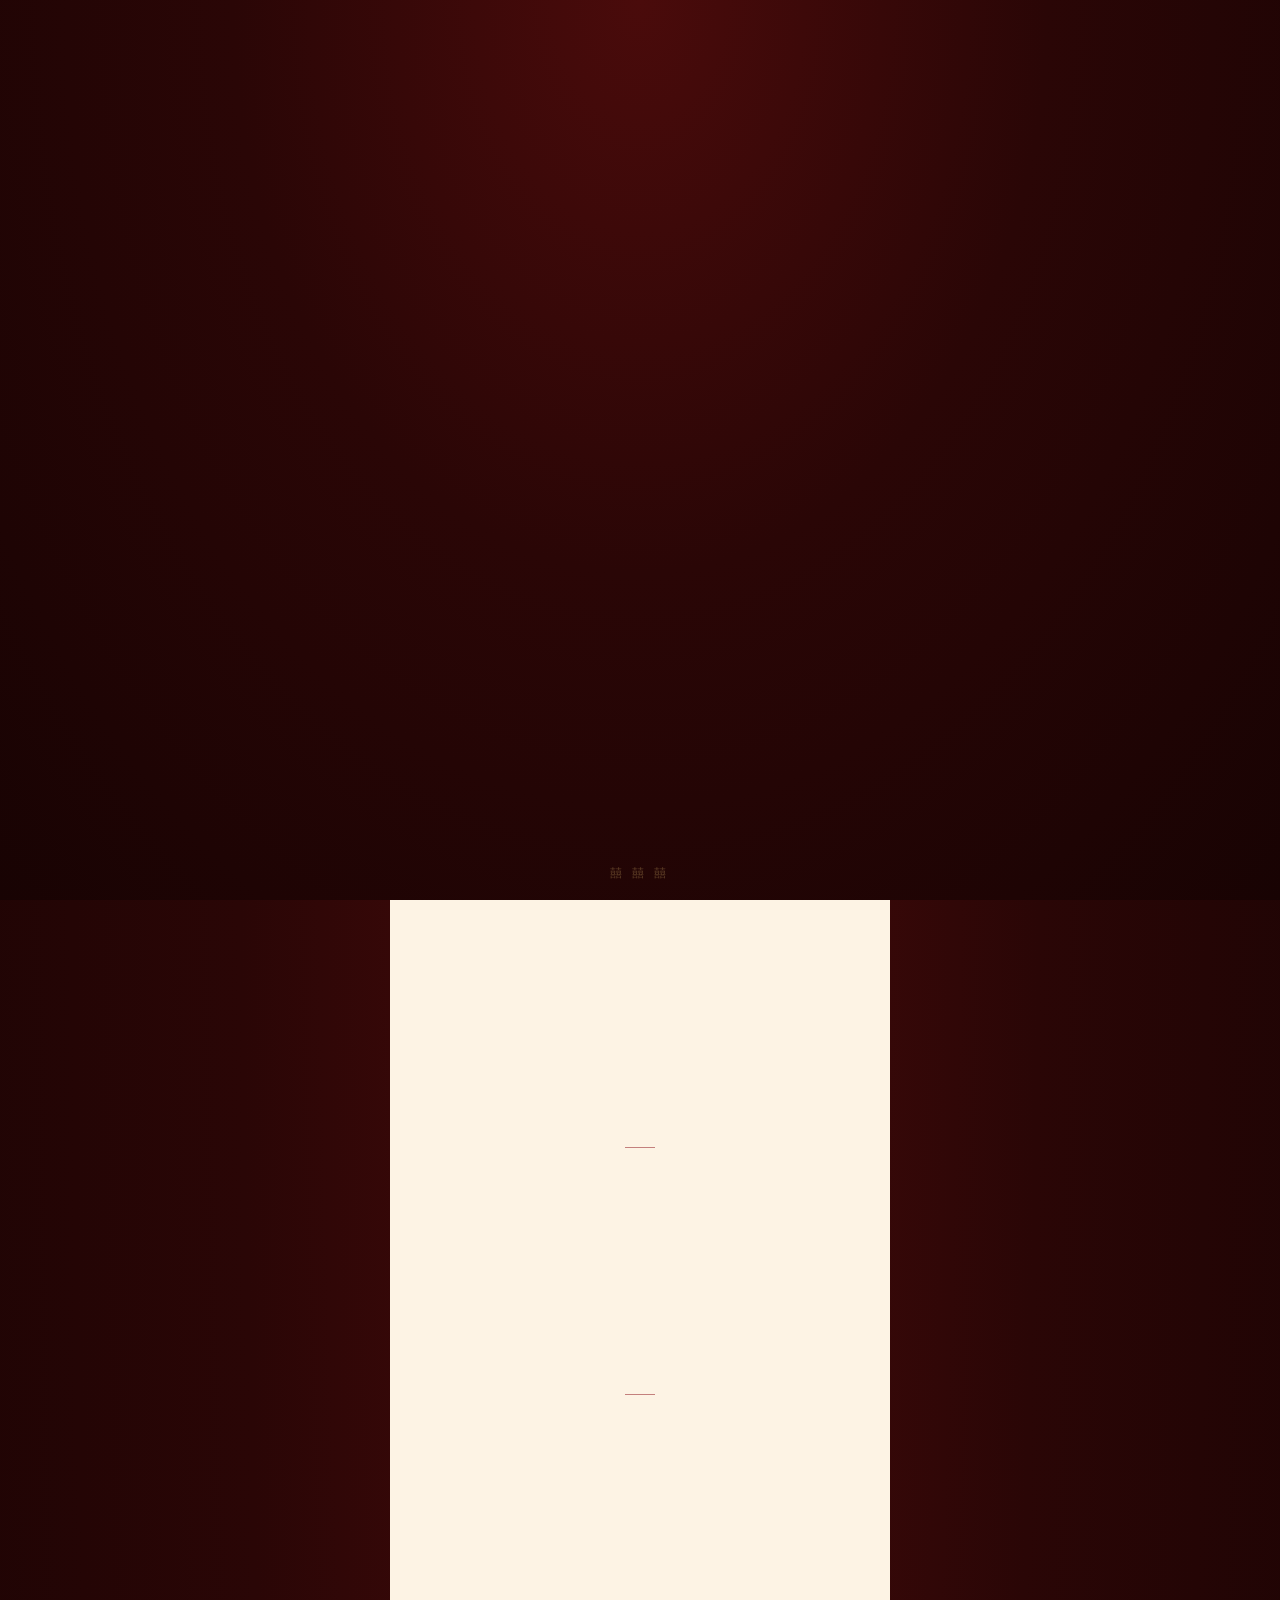
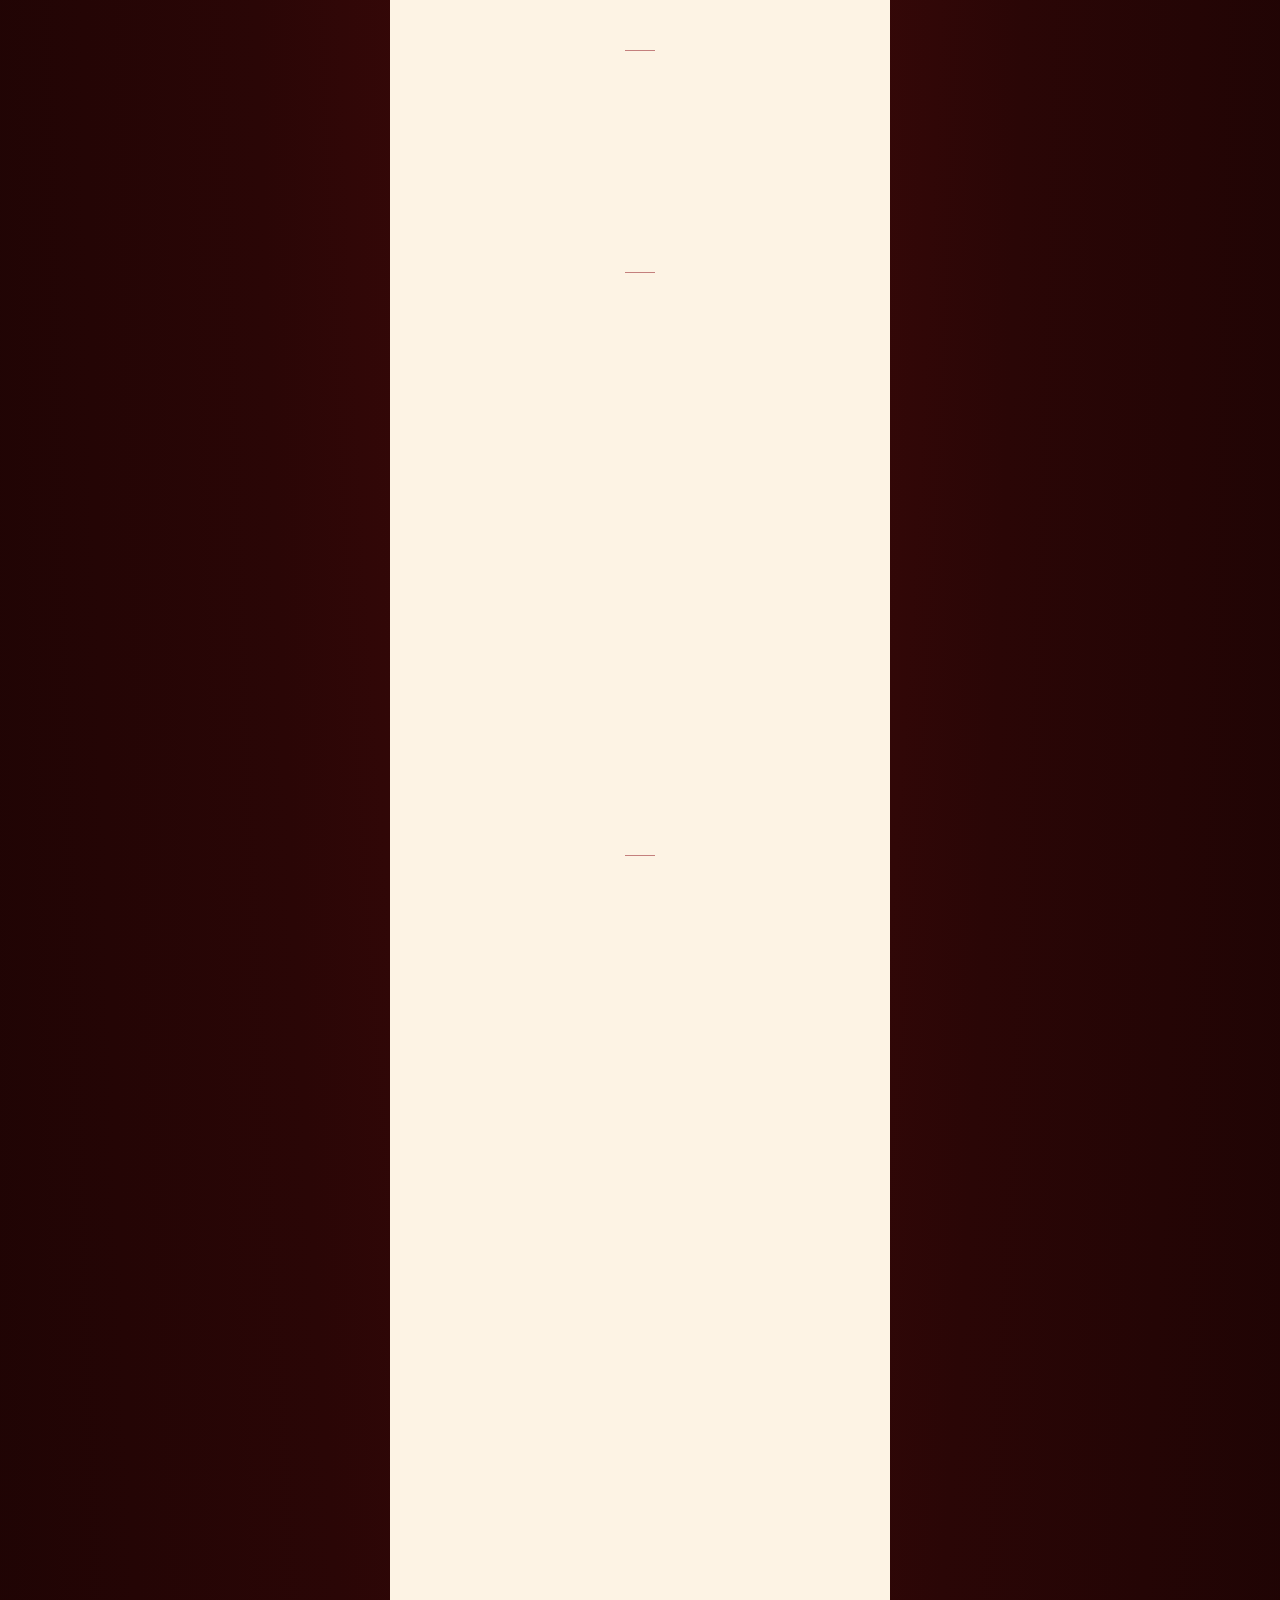
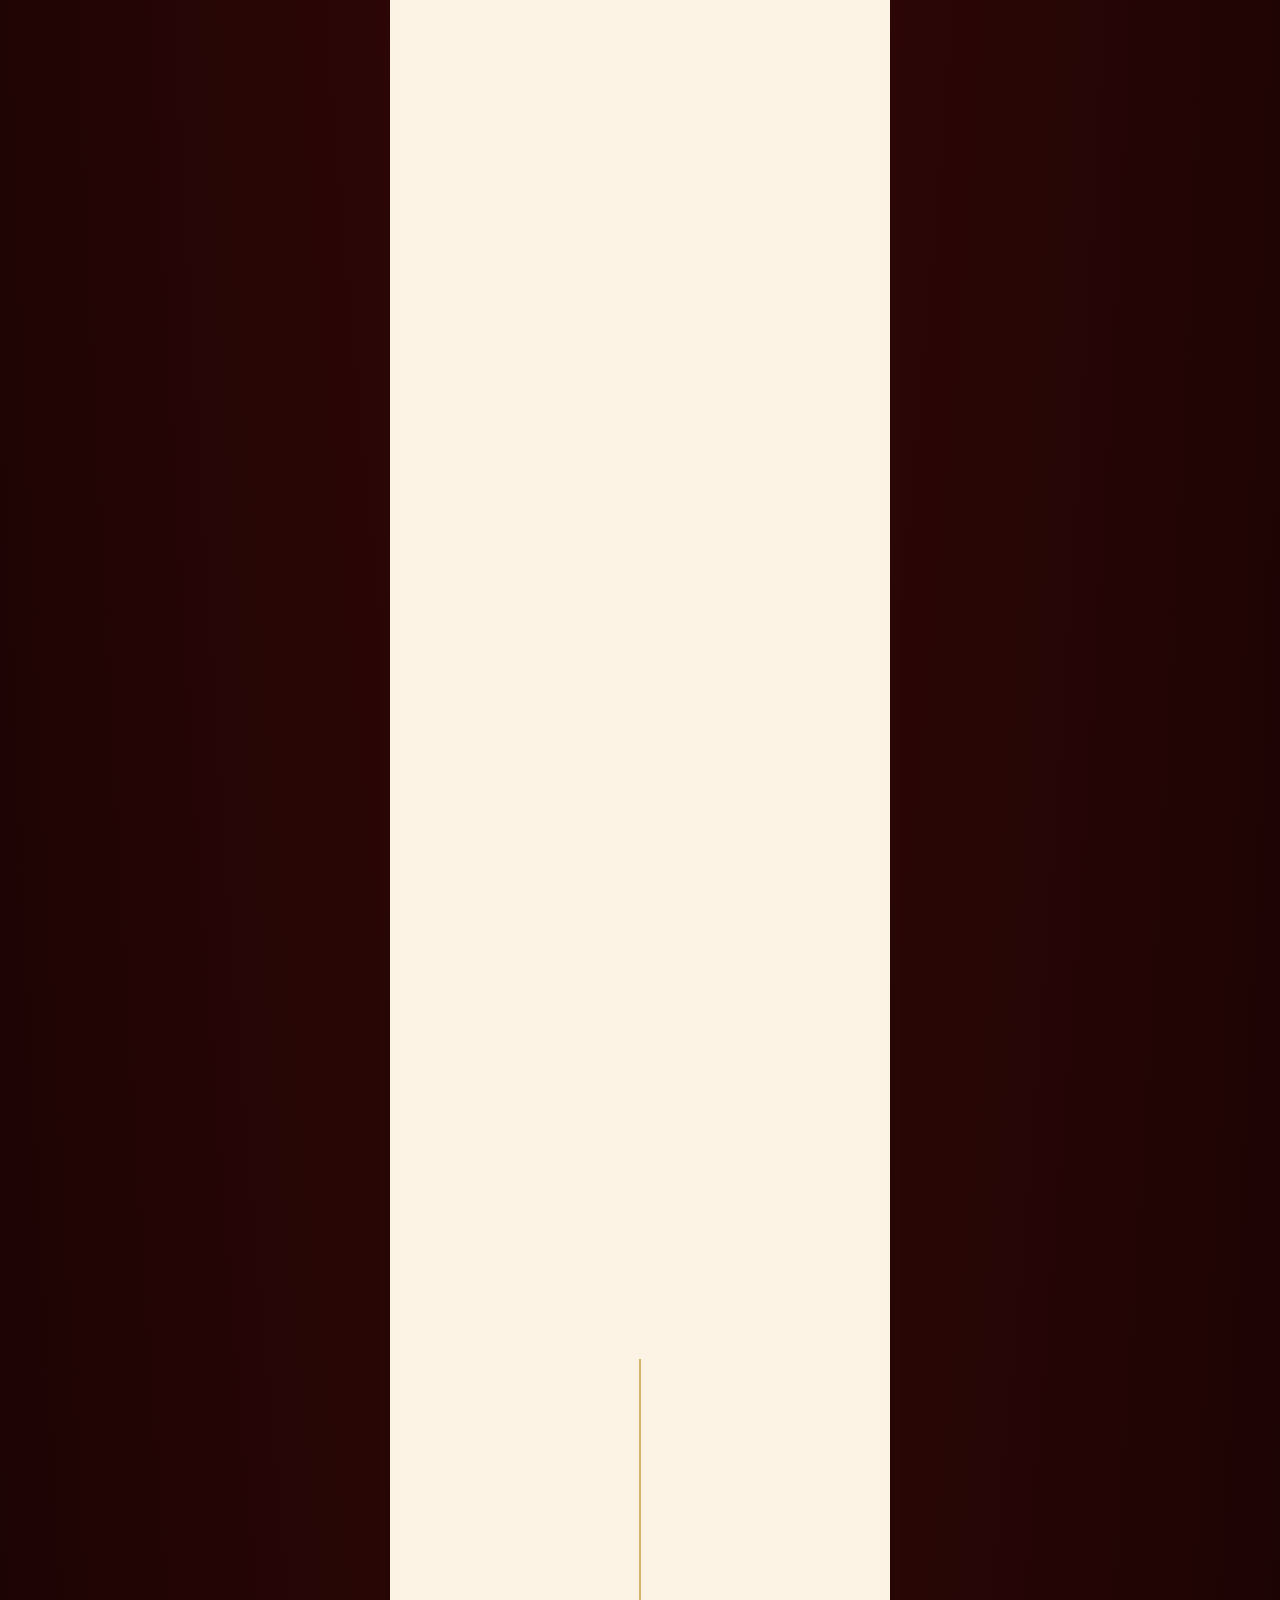
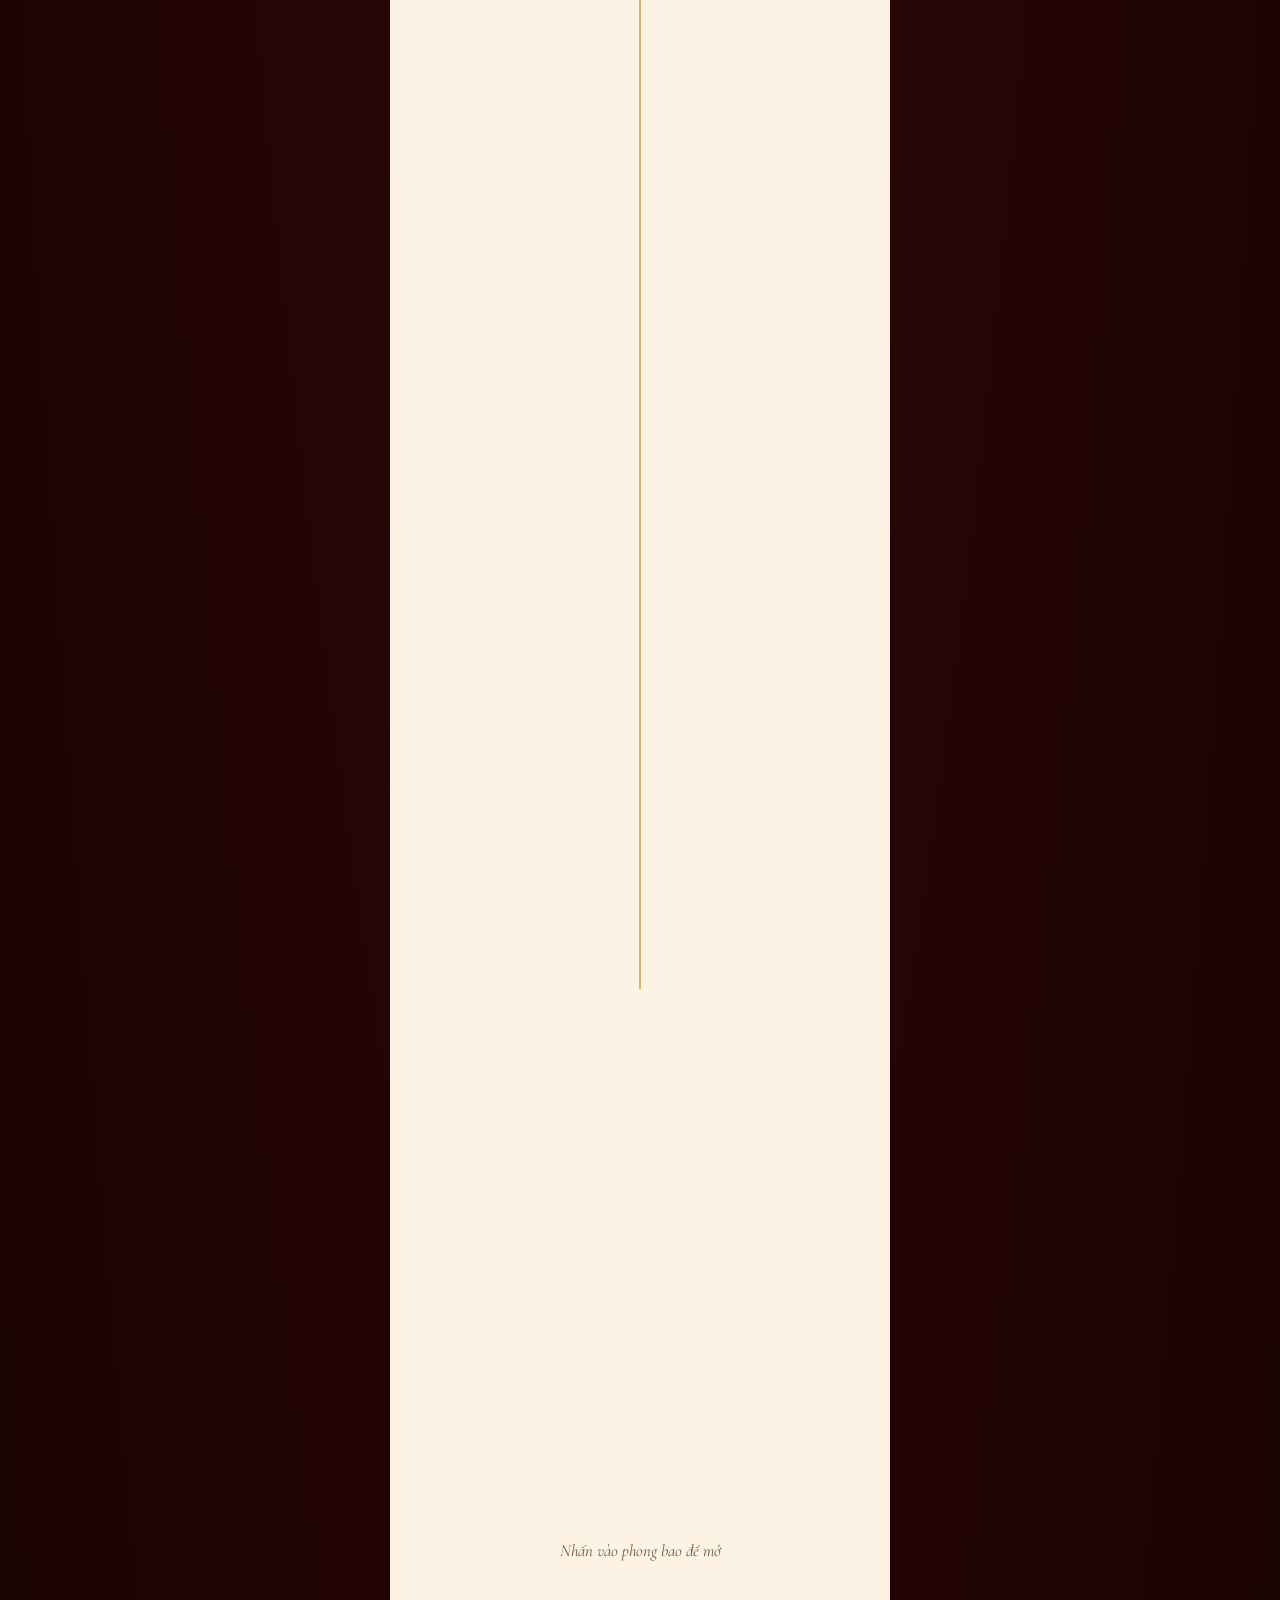
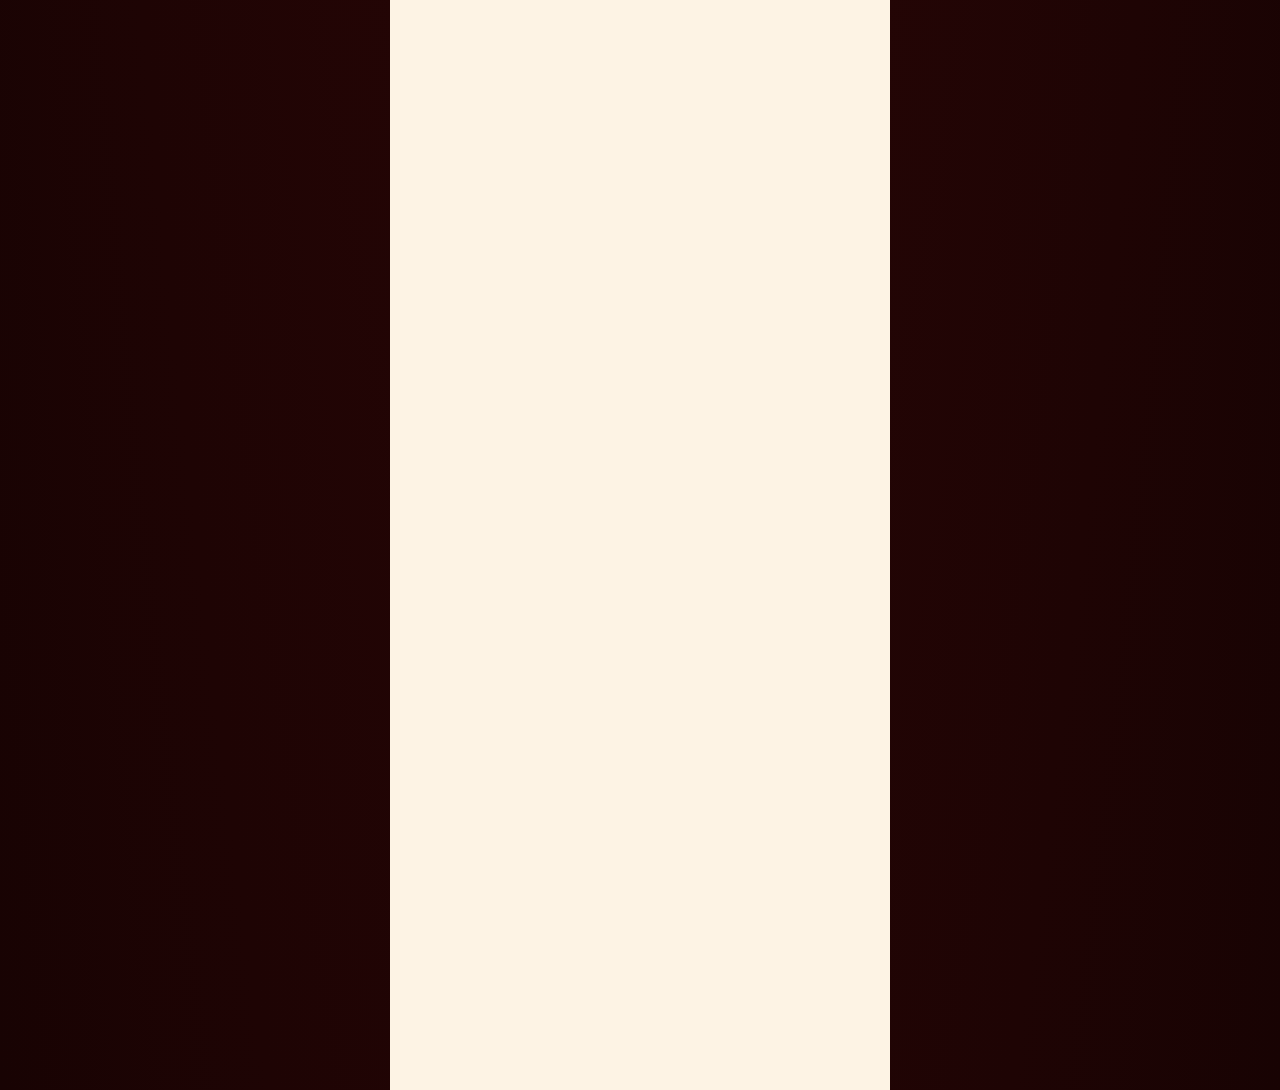
==== commit ab183586: "update" ====
--- a/index.html
+++ b/index.html
@@ -30,7 +30,6 @@
             </svg>
         </div>
 
-        <!-- Tên, ngày mời, "Thân mời" được render bởi Render.renderIntro() (render.js) -->
         <h1 class="invite-names" id="names"></h1>
 
         <div class="divider-row" id="divider">
--- a/assets/css/style.css
+++ b/assets/css/style.css
@@ -324,7 +324,7 @@
 }
 
 .content-divider {
-    width: 60px;
+    width: 30px;
     height: 1px;
     background: #8C0F18;
     margin: 30px auto;
@@ -365,7 +365,6 @@
 [data-reveal-pop]   { opacity: 0; transform: scale(.4) translateY(20px); }
 [data-reveal-flip]  { opacity: 0; transform: perspective(700px) rotateX(-65deg); transform-origin: top center; }
 [data-reveal-mask]  { opacity: 0; clip-path: inset(0 0 100% 0); }
-[data-reveal-line]  { opacity: 1; width: 0 !important; }
 [data-reveal-rotate-l] { opacity: 0; transform: rotate(-9deg) translateY(40px) scale(.85); }
 [data-reveal-rotate-r] { opacity: 0; transform: rotate(9deg) translateY(40px) scale(.85); }
 
